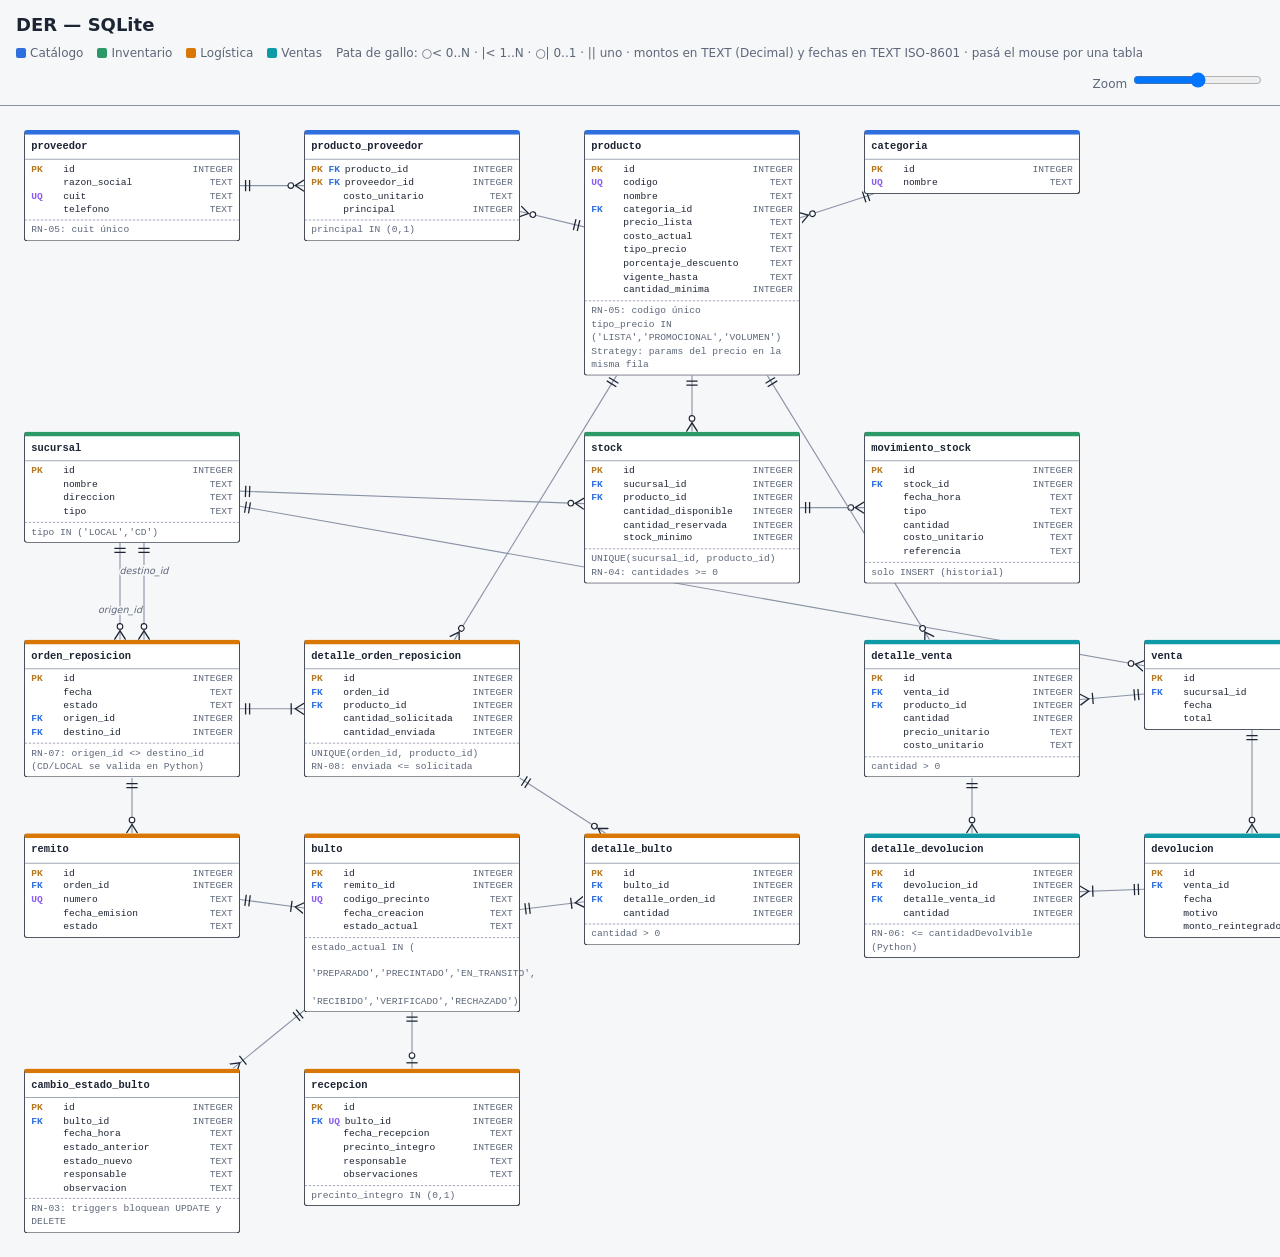
==== docs/diagramas/der.html @ 30037b96 "creacion de docs versiones iniciales" ====
<!doctype html>
<html lang="es">
<head>
<meta charset="utf-8">
<meta name="viewport" content="width=device-width, initial-scale=1">
<title>DER SQLite</title>
<style>
  :root {
    --bg: #f6f7f9; --box: #ffffff; --ink: #1d2433; --muted: #5d6779; --line: #8a93a6; --hl: #d9480f;
    --catalogo: #2f6fde; --inventario: #2b9a66; --logistica: #d97706; --ventas: #0e9aa7;
    --pk: #b7791f; --fk: #2f6fde; --uq: #8b5cf6;
  }
  @media (prefers-color-scheme: dark) {
    :root:not([data-theme="light"]) {
      --bg: #12151c; --box: #1b2029; --ink: #e6e9ef; --muted: #9aa3b5; --line: #6b7488; --hl: #ff8a4c; --pk: #e0a43a; --fk: #6c9cf0; --uq: #a98bfa;
    }
  }
  :root[data-theme="dark"] { --bg: #12151c; --box: #1b2029; --ink: #e6e9ef; --muted: #9aa3b5; --line: #6b7488; --hl: #ff8a4c; --pk: #e0a43a; --fk: #6c9cf0; --uq: #a98bfa; }

  * { box-sizing: border-box; }
  body { margin: 0; background: var(--bg); color: var(--ink); font: 14px/1.4 system-ui, sans-serif; }
  header.top { position: sticky; top: 0; z-index: 5; background: var(--bg); padding: 12px 16px; border-bottom: 1px solid var(--line);
    display: flex; flex-wrap: wrap; gap: 8px 20px; align-items: center; }
  header.top h1 { font-size: 18px; margin: 0; }
  .legend { display: flex; flex-wrap: wrap; gap: 6px 14px; font-size: 12px; color: var(--muted); }
  .legend i { display: inline-block; width: 10px; height: 10px; border-radius: 2px; margin-right: 4px; vertical-align: -1px; }
  .zoom { margin-left: auto; font-size: 12px; color: var(--muted); }
  .scroller { overflow: auto; padding: 16px; }
  .sizer { position: relative; }
  .canvas { position: absolute; top: 0; left: 0; transform-origin: 0 0; display: grid;
    grid-template-columns: repeat(7, 270px); column-gap: 80px; row-gap: 70px; align-items: start; padding: 10px; }
  svg.edges { position: absolute; inset: 0; overflow: visible; pointer-events: none; z-index: 0; }

  .tbl { position: relative; z-index: 1; background: var(--box); border: 1.5px solid var(--ink); border-top: 6px solid var(--c);
    border-radius: 4px; font-size: 12px; transition: opacity .15s; }
  .tbl .name { padding: 6px 8px; border-bottom: 1px solid var(--line); font-weight: 700; font-size: 13px; font-family: ui-monospace, Consolas, monospace; }
  .tbl ul { list-style: none; margin: 0; padding: 4px 8px; font-family: ui-monospace, Consolas, monospace; }
  .tbl li { display: flex; gap: 6px; align-items: baseline; }
  .tbl li .t { margin-left: auto; color: var(--muted); }
  .tbl li .f { min-width: 34px; font-size: 12px; font-weight: 700; }
  .f .PK { color: var(--pk); } .f .FK { color: var(--fk); } .f .UQ { color: var(--uq); }
  .tbl .chk { white-space: pre-wrap; border-top: 1px dashed var(--line); padding: 4px 8px; color: var(--muted); font-size: 12px; font-family: ui-monospace, Consolas, monospace; }

  g.edge { color: var(--line); transition: opacity .15s; }
  g.edge path { fill: none; stroke: currentColor; stroke-width: 1.4; }
  g.edge text { fill: var(--muted); font-size: 12px; font-style: italic; paint-order: stroke; stroke: var(--bg); stroke-width: 4px; }
  .focus g.edge { opacity: .1; }
  .focus g.edge.on { opacity: 1; color: var(--hl); }
  .focus g.edge.on path { stroke-width: 2.2; }
  .focusing .tbl:not(.on) { opacity: .35; }
</style>
</head>
<body>
<header class="top">
  <h1>DER — SQLite</h1>
  <div class="legend">
    <span><i style="background:var(--catalogo)"></i>Catálogo</span>
    <span><i style="background:var(--inventario)"></i>Inventario</span>
    <span><i style="background:var(--logistica)"></i>Logística</span>
    <span><i style="background:var(--ventas)"></i>Ventas</span>
    <span>Pata de gallo: ○&lt; 0..N · |&lt; 1..N · ○| 0..1 · || uno · montos en TEXT (Decimal) y fechas en TEXT ISO-8601 · pasá el mouse por una tabla</span>
  </div>
  <label class="zoom">Zoom <input id="zoom" type="range" min="40" max="120" value="80"></label>
</header>
<div class="scroller"><div class="sizer" id="sizer"><div class="canvas" id="canvas">
  <svg class="edges" id="edges">
    <defs>
      <!-- el extremo derecho del marcador toca la tabla -->
      <marker id="m-uno" viewBox="0 0 22 16" refX="22" refY="8" markerWidth="22" markerHeight="16" markerUnits="userSpaceOnUse" orient="auto-start-reverse">
        <path d="M10 1 V15 M15 1 V15" stroke="context-stroke" stroke-width="1.6"/></marker>
      <marker id="m-N" viewBox="0 0 22 16" refX="22" refY="8" markerWidth="22" markerHeight="16" markerUnits="userSpaceOnUse" orient="auto-start-reverse">
        <path d="M22 1 L11 8 L22 15" fill="none" stroke="context-stroke" stroke-width="1.6"/>
        <circle cx="5.5" cy="8" r="3.5" fill="var(--box)" stroke="context-stroke" stroke-width="1.4"/></marker>
      <marker id="m-1N" viewBox="0 0 22 16" refX="22" refY="8" markerWidth="22" markerHeight="16" markerUnits="userSpaceOnUse" orient="auto-start-reverse">
        <path d="M22 1 L11 8 L22 15 M6 1 V15" fill="none" stroke="context-stroke" stroke-width="1.6"/></marker>
      <marker id="m-01" viewBox="0 0 22 16" refX="22" refY="8" markerWidth="22" markerHeight="16" markerUnits="userSpaceOnUse" orient="auto-start-reverse">
        <path d="M15 1 V15" stroke="context-stroke" stroke-width="1.6"/>
        <circle cx="6" cy="8" r="3.5" fill="var(--box)" stroke="context-stroke" stroke-width="1.4"/></marker>
    </defs>
  </svg>
</div></div></div>

<script>
// [tabla, grupo, [columna, fila], columnas [nombre, tipo, flags], restricciones]
const TABLAS = [
  ['proveedor', 'catalogo', [1, 1], [['id', 'INTEGER', 'PK'], ['razon_social', 'TEXT'], ['cuit', 'TEXT', 'UQ'], ['telefono', 'TEXT']], ['RN-05: cuit único']],
  ['producto_proveedor', 'catalogo', [2, 1], [['producto_id', 'INTEGER', 'PK FK'], ['proveedor_id', 'INTEGER', 'PK FK'], ['costo_unitario', 'TEXT'], ['principal', 'INTEGER']], ['principal IN (0,1)']],
  ['producto', 'catalogo', [3, 1], [['id', 'INTEGER', 'PK'], ['codigo', 'TEXT', 'UQ'], ['nombre', 'TEXT'], ['categoria_id', 'INTEGER', 'FK'], ['precio_lista', 'TEXT'], ['costo_actual', 'TEXT'],
    ['tipo_precio', 'TEXT'], ['porcentaje_descuento', 'TEXT'], ['vigente_hasta', 'TEXT'], ['cantidad_minima', 'INTEGER']],
    ['RN-05: codigo único', "tipo_precio IN ('LISTA','PROMOCIONAL','VOLUMEN')", 'Strategy: params del precio en la misma fila']],
  ['categoria', 'catalogo', [4, 1], [['id', 'INTEGER', 'PK'], ['nombre', 'TEXT', 'UQ']], []],

  ['sucursal', 'inventario', [1, 2], [['id', 'INTEGER', 'PK'], ['nombre', 'TEXT'], ['direccion', 'TEXT'], ['tipo', 'TEXT']], ["tipo IN ('LOCAL','CD')"]],
  ['stock', 'inventario', [3, 2], [['id', 'INTEGER', 'PK'], ['sucursal_id', 'INTEGER', 'FK'], ['producto_id', 'INTEGER', 'FK'], ['cantidad_disponible', 'INTEGER'], ['cantidad_reservada', 'INTEGER'], ['stock_minimo', 'INTEGER']],
    ['UNIQUE(sucursal_id, producto_id)', 'RN-04: cantidades >= 0']],
  ['movimiento_stock', 'inventario', [4, 2], [['id', 'INTEGER', 'PK'], ['stock_id', 'INTEGER', 'FK'], ['fecha_hora', 'TEXT'], ['tipo', 'TEXT'], ['cantidad', 'INTEGER'], ['costo_unitario', 'TEXT'], ['referencia', 'TEXT']],
    ['solo INSERT (historial)']],

  ['orden_reposicion', 'logistica', [1, 3], [['id', 'INTEGER', 'PK'], ['fecha', 'TEXT'], ['estado', 'TEXT'], ['origen_id', 'INTEGER', 'FK'], ['destino_id', 'INTEGER', 'FK']],
    ['RN-07: origen_id <> destino_id', '(CD/LOCAL se valida en Python)']],
  ['detalle_orden_reposicion', 'logistica', [2, 3], [['id', 'INTEGER', 'PK'], ['orden_id', 'INTEGER', 'FK'], ['producto_id', 'INTEGER', 'FK'], ['cantidad_solicitada', 'INTEGER'], ['cantidad_enviada', 'INTEGER']],
    ['UNIQUE(orden_id, producto_id)', 'RN-08: enviada <= solicitada']],
  ['remito', 'logistica', [1, 4], [['id', 'INTEGER', 'PK'], ['orden_id', 'INTEGER', 'FK'], ['numero', 'TEXT', 'UQ'], ['fecha_emision', 'TEXT'], ['estado', 'TEXT']], []],
  ['bulto', 'logistica', [2, 4], [['id', 'INTEGER', 'PK'], ['remito_id', 'INTEGER', 'FK'], ['codigo_precinto', 'TEXT', 'UQ'], ['fecha_creacion', 'TEXT'], ['estado_actual', 'TEXT']],
    ['estado_actual IN (', "  'PREPARADO','PRECINTADO','EN_TRANSITO',", "  'RECIBIDO','VERIFICADO','RECHAZADO')"]],
  ['detalle_bulto', 'logistica', [3, 4], [['id', 'INTEGER', 'PK'], ['bulto_id', 'INTEGER', 'FK'], ['detalle_orden_id', 'INTEGER', 'FK'], ['cantidad', 'INTEGER']], ['cantidad > 0']],
  ['cambio_estado_bulto', 'logistica', [1, 5], [['id', 'INTEGER', 'PK'], ['bulto_id', 'INTEGER', 'FK'], ['fecha_hora', 'TEXT'], ['estado_anterior', 'TEXT'], ['estado_nuevo', 'TEXT'], ['responsable', 'TEXT'], ['observacion', 'TEXT']],
    ['RN-03: triggers bloquean UPDATE y DELETE']],
  ['recepcion', 'logistica', [2, 5], [['id', 'INTEGER', 'PK'], ['bulto_id', 'INTEGER', 'FK UQ'], ['fecha_recepcion', 'TEXT'], ['precinto_integro', 'INTEGER'], ['responsable', 'TEXT'], ['observaciones', 'TEXT']],
    ['precinto_integro IN (0,1)']],

  ['detalle_venta', 'ventas', [4, 3], [['id', 'INTEGER', 'PK'], ['venta_id', 'INTEGER', 'FK'], ['producto_id', 'INTEGER', 'FK'], ['cantidad', 'INTEGER'], ['precio_unitario', 'TEXT'], ['costo_unitario', 'TEXT']], ['cantidad > 0']],
  ['venta', 'ventas', [5, 3], [['id', 'INTEGER', 'PK'], ['sucursal_id', 'INTEGER', 'FK'], ['fecha', 'TEXT'], ['total', 'TEXT']], []],
  ['cobro', 'ventas', [6, 3], [['id', 'INTEGER', 'PK'], ['venta_id', 'INTEGER', 'FK'], ['medio_pago_id', 'INTEGER', 'FK'], ['monto', 'TEXT'], ['fecha', 'TEXT']], ['RN-10: SUM(monto) = venta.total (Python)']],
  ['medio_pago', 'ventas', [7, 3], [['id', 'INTEGER', 'PK'], ['nombre', 'TEXT', 'UQ'], ['tipo', 'TEXT']], []],
  ['detalle_devolucion', 'ventas', [4, 4], [['id', 'INTEGER', 'PK'], ['devolucion_id', 'INTEGER', 'FK'], ['detalle_venta_id', 'INTEGER', 'FK'], ['cantidad', 'INTEGER']], ['RN-06: <= cantidadDevolvible (Python)']],
  ['devolucion', 'ventas', [5, 4], [['id', 'INTEGER', 'PK'], ['venta_id', 'INTEGER', 'FK'], ['fecha', 'TEXT'], ['motivo', 'TEXT'], ['monto_reintegrado', 'TEXT']], []],
  ['comprobante', 'ventas', [6, 4], [['id', 'INTEGER', 'PK'], ['venta_id', 'INTEGER', 'FK UQ'], ['numero', 'TEXT', 'UQ'], ['tipo', 'TEXT'], ['fecha_emision', 'TEXT']], []],
];

// [tabla hija (tiene la FK), tabla padre, cardinalidad del lado hijo: N | 1N | 01, etiqueta]
const RELACIONES = [
  ['producto', 'categoria', 'N'],
  ['producto_proveedor', 'producto', 'N'],
  ['producto_proveedor', 'proveedor', 'N'],
  ['stock', 'sucursal', 'N'],
  ['stock', 'producto', 'N'],
  ['movimiento_stock', 'stock', 'N'],
  ['orden_reposicion', 'sucursal', 'N', 'origen_id'],
  ['orden_reposicion', 'sucursal', 'N', 'destino_id'],
  ['detalle_orden_reposicion', 'orden_reposicion', '1N'],
  ['detalle_orden_reposicion', 'producto', 'N'],
  ['remito', 'orden_reposicion', 'N'],
  ['bulto', 'remito', '1N'],
  ['detalle_bulto', 'bulto', '1N'],
  ['detalle_bulto', 'detalle_orden_reposicion', 'N'],
  ['cambio_estado_bulto', 'bulto', '1N'],
  ['recepcion', 'bulto', '01'],
  ['venta', 'sucursal', 'N'],
  ['detalle_venta', 'venta', '1N'],
  ['detalle_venta', 'producto', 'N'],
  ['cobro', 'venta', 'N'],
  ['cobro', 'medio_pago', 'N'],
  ['comprobante', 'venta', '01'],
  ['devolucion', 'venta', 'N'],
  ['detalle_devolucion', 'devolucion', '1N'],
  ['detalle_devolucion', 'detalle_venta', 'N'],
];

const canvas = document.getElementById('canvas');
const svg = document.getElementById('edges');
const NS = 'http://www.w3.org/2000/svg';
const esc = s => s.replace(/&/g, '&amp;').replace(/</g, '&lt;');

for (const [nombre, grupo, [col, fila], columnas, restricciones] of TABLAS) {
  const el = document.createElement('div');
  el.className = 'tbl';
  el.id = 't-' + nombre;
  el.style.cssText = `grid-column:${col};grid-row:${fila};--c:var(--${grupo})`;
  el.innerHTML = `<div class="name">${nombre}</div><ul>`
    + columnas.map(([n, tipo, flags = '']) =>
      `<li><span class="f">${flags.split(' ').map(f => `<span class="${f}">${f}</span>`).join(' ')}</span>${n}<span class="t">${tipo}</span></li>`).join('')
    + '</ul>' + (restricciones.length ? `<div class="chk">${restricciones.map(esc).join('<br>')}</div>` : '');
  canvas.appendChild(el);
}

const caja = n => { const e = document.getElementById('t-' + n); return { x: e.offsetLeft, y: e.offsetTop, w: e.offsetWidth, h: e.offsetHeight }; };
// punto donde la recta centro(r) → (tx,ty) corta el borde de r
function borde(r, cx, cy, tx, ty) {
  const dx = tx - cx, dy = ty - cy;
  const t = Math.min(dx ? (r.w / 2) / Math.abs(dx) : Infinity, dy ? (r.h / 2) / Math.abs(dy) : Infinity);
  return [cx + dx * t, cy + dy * t];
}

function dibujar() {
  svg.querySelectorAll('g.edge').forEach(g => g.remove());
  svg.setAttribute('width', canvas.scrollWidth); svg.setAttribute('height', canvas.scrollHeight);
  const pares = {};
  RELACIONES.forEach(r => { const k = [r[0], r[1]].sort().join(); (pares[k] ||= []).push(r); });

  for (const r of RELACIONES) {
    const [a, b, card, etiqueta = ''] = r;
    const A = caja(a), B = caja(b);
    let ax = A.x + A.w / 2, ay = A.y + A.h / 2, bx = B.x + B.w / 2, by = B.y + B.h / 2;
    const L = Math.hypot(bx - ax, by - ay), px = -(by - ay) / L, py = (bx - ax) / L;
    // FKs paralelas entre el mismo par (origen_id / destino_id)
    const grupo = pares[[a, b].sort().join()], i = grupo.indexOf(r), off = (i - (grupo.length - 1) / 2) * 30;
    ax += px * off; ay += py * off; bx += px * off; by += py * off;
    const [x1, y1] = borde(A, ax, ay, bx, by), [x2, y2] = borde(B, bx, by, ax, ay);

    const g = document.createElementNS(NS, 'g');
    g.setAttribute('class', 'edge');
    g.dataset.a = a; g.dataset.b = b;
    const p = document.createElementNS(NS, 'path');
    p.setAttribute('d', `M${x1},${y1} L${x2},${y2}`);
    p.setAttribute('marker-start', `url(#m-${card})`);
    p.setAttribute('marker-end', 'url(#m-uno)');
    g.appendChild(p);
    if (etiqueta) {
      const t = document.createElementNS(NS, 'text'), k = grupo.length > 1 ? 0.3 + 0.4 * i / (grupo.length - 1) : 0.5;
      t.setAttribute('x', x1 + (x2 - x1) * k); t.setAttribute('y', y1 + (y2 - y1) * k);
      t.setAttribute('text-anchor', 'middle'); t.setAttribute('dominant-baseline', 'middle');
      t.textContent = etiqueta; g.appendChild(t);
    }
    svg.appendChild(g);
  }
}

// resaltar relaciones de la tabla bajo el mouse
canvas.addEventListener('mouseover', e => {
  const c = e.target.closest('.tbl'); if (!c) return;
  const n = c.id.slice(2), vecinos = new Set([n]);
  svg.querySelectorAll('g.edge').forEach(g => {
    const on = g.dataset.a === n || g.dataset.b === n;
    g.classList.toggle('on', on);
    if (on) { vecinos.add(g.dataset.a); vecinos.add(g.dataset.b); }
  });
  canvas.querySelectorAll('.tbl').forEach(x => x.classList.toggle('on', vecinos.has(x.id.slice(2))));
  svg.classList.add('focus'); canvas.classList.add('focusing');
});
canvas.addEventListener('mouseleave', () => { svg.classList.remove('focus'); canvas.classList.remove('focusing'); });

const zoom = document.getElementById('zoom'), sizer = document.getElementById('sizer');
function escalar() {
  const s = zoom.value / 100;
  canvas.style.transform = `scale(${s})`;
  sizer.style.width = canvas.scrollWidth * s + 'px'; sizer.style.height = canvas.scrollHeight * s + 'px';
}
zoom.addEventListener('input', escalar);
dibujar(); escalar();
</script>
</body>
</html>
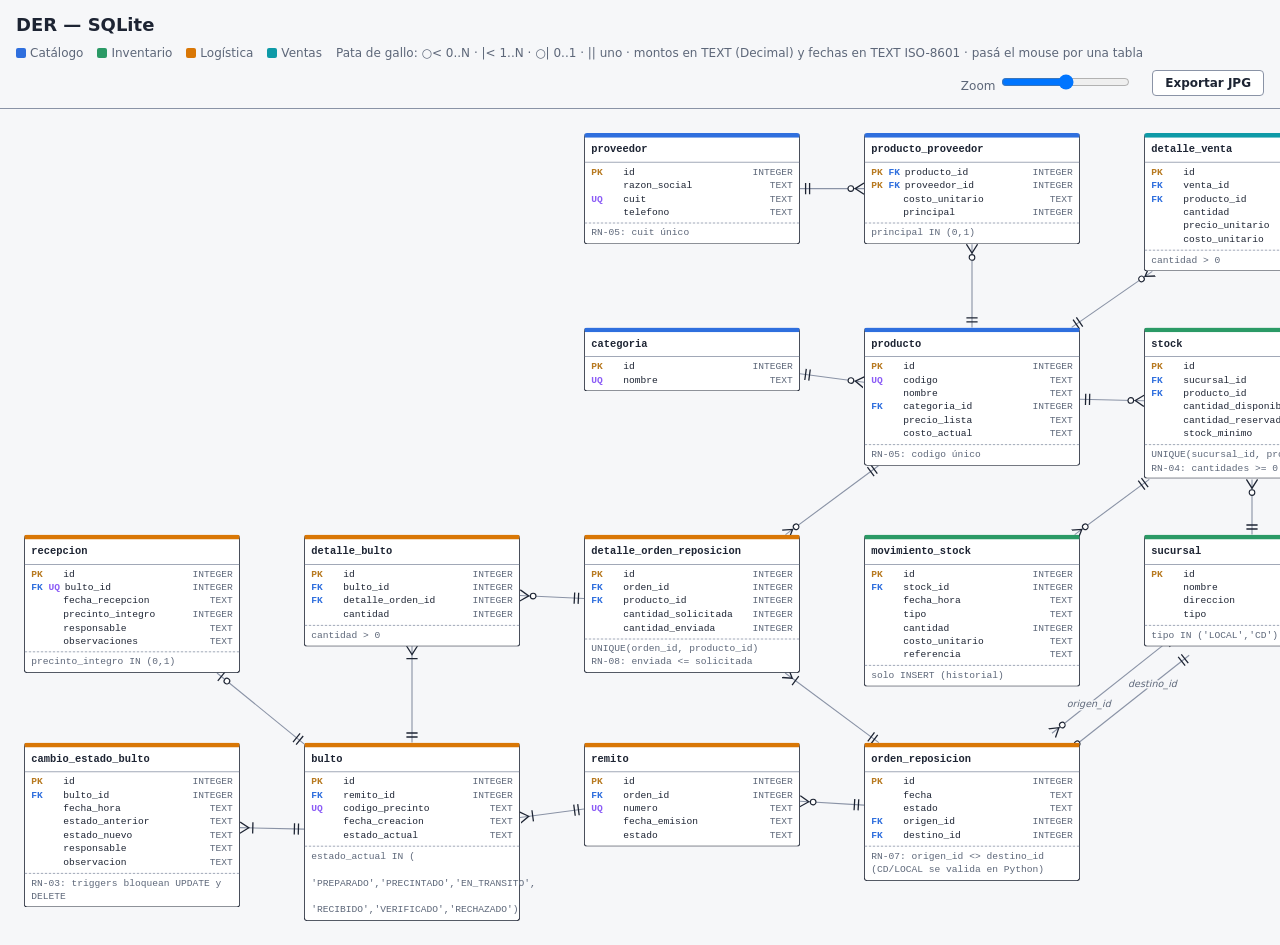
==== commit eccd8bbe: "cambios doc" ====
--- a/docs/diagramas/der.html
+++ b/docs/diagramas/der.html
@@ -83,39 +83,38 @@
 <script>
 // [tabla, grupo, [columna, fila], columnas [nombre, tipo, flags], restricciones]
 const TABLAS = [
-  ['proveedor', 'catalogo', [1, 1], [['id', 'INTEGER', 'PK'], ['razon_social', 'TEXT'], ['cuit', 'TEXT', 'UQ'], ['telefono', 'TEXT']], ['RN-05: cuit único']],
-  ['producto_proveedor', 'catalogo', [2, 1], [['producto_id', 'INTEGER', 'PK FK'], ['proveedor_id', 'INTEGER', 'PK FK'], ['costo_unitario', 'TEXT'], ['principal', 'INTEGER']], ['principal IN (0,1)']],
-  ['producto', 'catalogo', [3, 1], [['id', 'INTEGER', 'PK'], ['codigo', 'TEXT', 'UQ'], ['nombre', 'TEXT'], ['categoria_id', 'INTEGER', 'FK'], ['precio_lista', 'TEXT'], ['costo_actual', 'TEXT'],
-    ['tipo_precio', 'TEXT'], ['porcentaje_descuento', 'TEXT'], ['vigente_hasta', 'TEXT'], ['cantidad_minima', 'INTEGER']],
-    ['RN-05: codigo único', "tipo_precio IN ('LISTA','PROMOCIONAL','VOLUMEN')", 'Strategy: params del precio en la misma fila']],
-  ['categoria', 'catalogo', [4, 1], [['id', 'INTEGER', 'PK'], ['nombre', 'TEXT', 'UQ']], []],
-
-  ['sucursal', 'inventario', [1, 2], [['id', 'INTEGER', 'PK'], ['nombre', 'TEXT'], ['direccion', 'TEXT'], ['tipo', 'TEXT']], ["tipo IN ('LOCAL','CD')"]],
-  ['stock', 'inventario', [3, 2], [['id', 'INTEGER', 'PK'], ['sucursal_id', 'INTEGER', 'FK'], ['producto_id', 'INTEGER', 'FK'], ['cantidad_disponible', 'INTEGER'], ['cantidad_reservada', 'INTEGER'], ['stock_minimo', 'INTEGER']],
+  ['proveedor', 'catalogo', [3, 1], [['id', 'INTEGER', 'PK'], ['razon_social', 'TEXT'], ['cuit', 'TEXT', 'UQ'], ['telefono', 'TEXT']], ['RN-05: cuit único']],
+  ['producto_proveedor', 'catalogo', [4, 1], [['producto_id', 'INTEGER', 'PK FK'], ['proveedor_id', 'INTEGER', 'PK FK'], ['costo_unitario', 'TEXT'], ['principal', 'INTEGER']], ['principal IN (0,1)']],
+  ['producto', 'catalogo', [4, 2], [['id', 'INTEGER', 'PK'], ['codigo', 'TEXT', 'UQ'], ['nombre', 'TEXT'], ['categoria_id', 'INTEGER', 'FK'], ['precio_lista', 'TEXT'], ['costo_actual', 'TEXT']],
+    ['RN-05: codigo único']],
+  ['categoria', 'catalogo', [3, 2], [['id', 'INTEGER', 'PK'], ['nombre', 'TEXT', 'UQ']], []],
+
+  ['sucursal', 'inventario', [5, 3], [['id', 'INTEGER', 'PK'], ['nombre', 'TEXT'], ['direccion', 'TEXT'], ['tipo', 'TEXT']], ["tipo IN ('LOCAL','CD')"]],
+  ['stock', 'inventario', [5, 2], [['id', 'INTEGER', 'PK'], ['sucursal_id', 'INTEGER', 'FK'], ['producto_id', 'INTEGER', 'FK'], ['cantidad_disponible', 'INTEGER'], ['cantidad_reservada', 'INTEGER'], ['stock_minimo', 'INTEGER']],
     ['UNIQUE(sucursal_id, producto_id)', 'RN-04: cantidades >= 0']],
-  ['movimiento_stock', 'inventario', [4, 2], [['id', 'INTEGER', 'PK'], ['stock_id', 'INTEGER', 'FK'], ['fecha_hora', 'TEXT'], ['tipo', 'TEXT'], ['cantidad', 'INTEGER'], ['costo_unitario', 'TEXT'], ['referencia', 'TEXT']],
+  ['movimiento_stock', 'inventario', [4, 3], [['id', 'INTEGER', 'PK'], ['stock_id', 'INTEGER', 'FK'], ['fecha_hora', 'TEXT'], ['tipo', 'TEXT'], ['cantidad', 'INTEGER'], ['costo_unitario', 'TEXT'], ['referencia', 'TEXT']],
     ['solo INSERT (historial)']],
 
-  ['orden_reposicion', 'logistica', [1, 3], [['id', 'INTEGER', 'PK'], ['fecha', 'TEXT'], ['estado', 'TEXT'], ['origen_id', 'INTEGER', 'FK'], ['destino_id', 'INTEGER', 'FK']],
+  ['orden_reposicion', 'logistica', [4, 4], [['id', 'INTEGER', 'PK'], ['fecha', 'TEXT'], ['estado', 'TEXT'], ['origen_id', 'INTEGER', 'FK'], ['destino_id', 'INTEGER', 'FK']],
     ['RN-07: origen_id <> destino_id', '(CD/LOCAL se valida en Python)']],
-  ['detalle_orden_reposicion', 'logistica', [2, 3], [['id', 'INTEGER', 'PK'], ['orden_id', 'INTEGER', 'FK'], ['producto_id', 'INTEGER', 'FK'], ['cantidad_solicitada', 'INTEGER'], ['cantidad_enviada', 'INTEGER']],
+  ['detalle_orden_reposicion', 'logistica', [3, 3], [['id', 'INTEGER', 'PK'], ['orden_id', 'INTEGER', 'FK'], ['producto_id', 'INTEGER', 'FK'], ['cantidad_solicitada', 'INTEGER'], ['cantidad_enviada', 'INTEGER']],
     ['UNIQUE(orden_id, producto_id)', 'RN-08: enviada <= solicitada']],
-  ['remito', 'logistica', [1, 4], [['id', 'INTEGER', 'PK'], ['orden_id', 'INTEGER', 'FK'], ['numero', 'TEXT', 'UQ'], ['fecha_emision', 'TEXT'], ['estado', 'TEXT']], []],
+  ['remito', 'logistica', [3, 4], [['id', 'INTEGER', 'PK'], ['orden_id', 'INTEGER', 'FK'], ['numero', 'TEXT', 'UQ'], ['fecha_emision', 'TEXT'], ['estado', 'TEXT']], []],
   ['bulto', 'logistica', [2, 4], [['id', 'INTEGER', 'PK'], ['remito_id', 'INTEGER', 'FK'], ['codigo_precinto', 'TEXT', 'UQ'], ['fecha_creacion', 'TEXT'], ['estado_actual', 'TEXT']],
     ['estado_actual IN (', "  'PREPARADO','PRECINTADO','EN_TRANSITO',", "  'RECIBIDO','VERIFICADO','RECHAZADO')"]],
-  ['detalle_bulto', 'logistica', [3, 4], [['id', 'INTEGER', 'PK'], ['bulto_id', 'INTEGER', 'FK'], ['detalle_orden_id', 'INTEGER', 'FK'], ['cantidad', 'INTEGER']], ['cantidad > 0']],
-  ['cambio_estado_bulto', 'logistica', [1, 5], [['id', 'INTEGER', 'PK'], ['bulto_id', 'INTEGER', 'FK'], ['fecha_hora', 'TEXT'], ['estado_anterior', 'TEXT'], ['estado_nuevo', 'TEXT'], ['responsable', 'TEXT'], ['observacion', 'TEXT']],
+  ['detalle_bulto', 'logistica', [2, 3], [['id', 'INTEGER', 'PK'], ['bulto_id', 'INTEGER', 'FK'], ['detalle_orden_id', 'INTEGER', 'FK'], ['cantidad', 'INTEGER']], ['cantidad > 0']],
+  ['cambio_estado_bulto', 'logistica', [1, 4], [['id', 'INTEGER', 'PK'], ['bulto_id', 'INTEGER', 'FK'], ['fecha_hora', 'TEXT'], ['estado_anterior', 'TEXT'], ['estado_nuevo', 'TEXT'], ['responsable', 'TEXT'], ['observacion', 'TEXT']],
     ['RN-03: triggers bloquean UPDATE y DELETE']],
-  ['recepcion', 'logistica', [2, 5], [['id', 'INTEGER', 'PK'], ['bulto_id', 'INTEGER', 'FK UQ'], ['fecha_recepcion', 'TEXT'], ['precinto_integro', 'INTEGER'], ['responsable', 'TEXT'], ['observaciones', 'TEXT']],
+  ['recepcion', 'logistica', [1, 3], [['id', 'INTEGER', 'PK'], ['bulto_id', 'INTEGER', 'FK UQ'], ['fecha_recepcion', 'TEXT'], ['precinto_integro', 'INTEGER'], ['responsable', 'TEXT'], ['observaciones', 'TEXT']],
     ['precinto_integro IN (0,1)']],
 
-  ['detalle_venta', 'ventas', [4, 3], [['id', 'INTEGER', 'PK'], ['venta_id', 'INTEGER', 'FK'], ['producto_id', 'INTEGER', 'FK'], ['cantidad', 'INTEGER'], ['precio_unitario', 'TEXT'], ['costo_unitario', 'TEXT']], ['cantidad > 0']],
-  ['venta', 'ventas', [5, 3], [['id', 'INTEGER', 'PK'], ['sucursal_id', 'INTEGER', 'FK'], ['fecha', 'TEXT'], ['total', 'TEXT']], []],
+  ['detalle_venta', 'ventas', [5, 1], [['id', 'INTEGER', 'PK'], ['venta_id', 'INTEGER', 'FK'], ['producto_id', 'INTEGER', 'FK'], ['cantidad', 'INTEGER'], ['precio_unitario', 'TEXT'], ['costo_unitario', 'TEXT']], ['cantidad > 0']],
+  ['venta', 'ventas', [6, 2], [['id', 'INTEGER', 'PK'], ['sucursal_id', 'INTEGER', 'FK'], ['fecha', 'TEXT'], ['total', 'TEXT']], []],
   ['cobro', 'ventas', [6, 3], [['id', 'INTEGER', 'PK'], ['venta_id', 'INTEGER', 'FK'], ['medio_pago_id', 'INTEGER', 'FK'], ['monto', 'TEXT'], ['fecha', 'TEXT']], ['RN-10: SUM(monto) = venta.total (Python)']],
   ['medio_pago', 'ventas', [7, 3], [['id', 'INTEGER', 'PK'], ['nombre', 'TEXT', 'UQ'], ['tipo', 'TEXT']], []],
-  ['detalle_devolucion', 'ventas', [4, 4], [['id', 'INTEGER', 'PK'], ['devolucion_id', 'INTEGER', 'FK'], ['detalle_venta_id', 'INTEGER', 'FK'], ['cantidad', 'INTEGER']], ['RN-06: <= cantidadDevolvible (Python)']],
-  ['devolucion', 'ventas', [5, 4], [['id', 'INTEGER', 'PK'], ['venta_id', 'INTEGER', 'FK'], ['fecha', 'TEXT'], ['motivo', 'TEXT'], ['monto_reintegrado', 'TEXT']], []],
-  ['comprobante', 'ventas', [6, 4], [['id', 'INTEGER', 'PK'], ['venta_id', 'INTEGER', 'FK UQ'], ['numero', 'TEXT', 'UQ'], ['tipo', 'TEXT'], ['fecha_emision', 'TEXT']], []],
+  ['detalle_devolucion', 'ventas', [6, 1], [['id', 'INTEGER', 'PK'], ['devolucion_id', 'INTEGER', 'FK'], ['detalle_venta_id', 'INTEGER', 'FK'], ['cantidad', 'INTEGER']], ['RN-06: <= cantidadDevolvible (Python)']],
+  ['devolucion', 'ventas', [7, 1], [['id', 'INTEGER', 'PK'], ['venta_id', 'INTEGER', 'FK'], ['fecha', 'TEXT'], ['motivo', 'TEXT'], ['monto_reintegrado', 'TEXT']], []],
+  ['comprobante', 'ventas', [7, 2], [['id', 'INTEGER', 'PK'], ['venta_id', 'INTEGER', 'FK UQ'], ['numero', 'TEXT', 'UQ'], ['tipo', 'TEXT'], ['fecha_emision', 'TEXT']], []],
 ];
 
 // [tabla hija (tiene la FK), tabla padre, cardinalidad del lado hijo: N | 1N | 01, etiqueta]
@@ -229,5 +228,6 @@
 zoom.addEventListener('input', escalar);
 dibujar(); escalar();
 </script>
+<script src="exportar-imagen.js"></script>
 </body>
 </html>
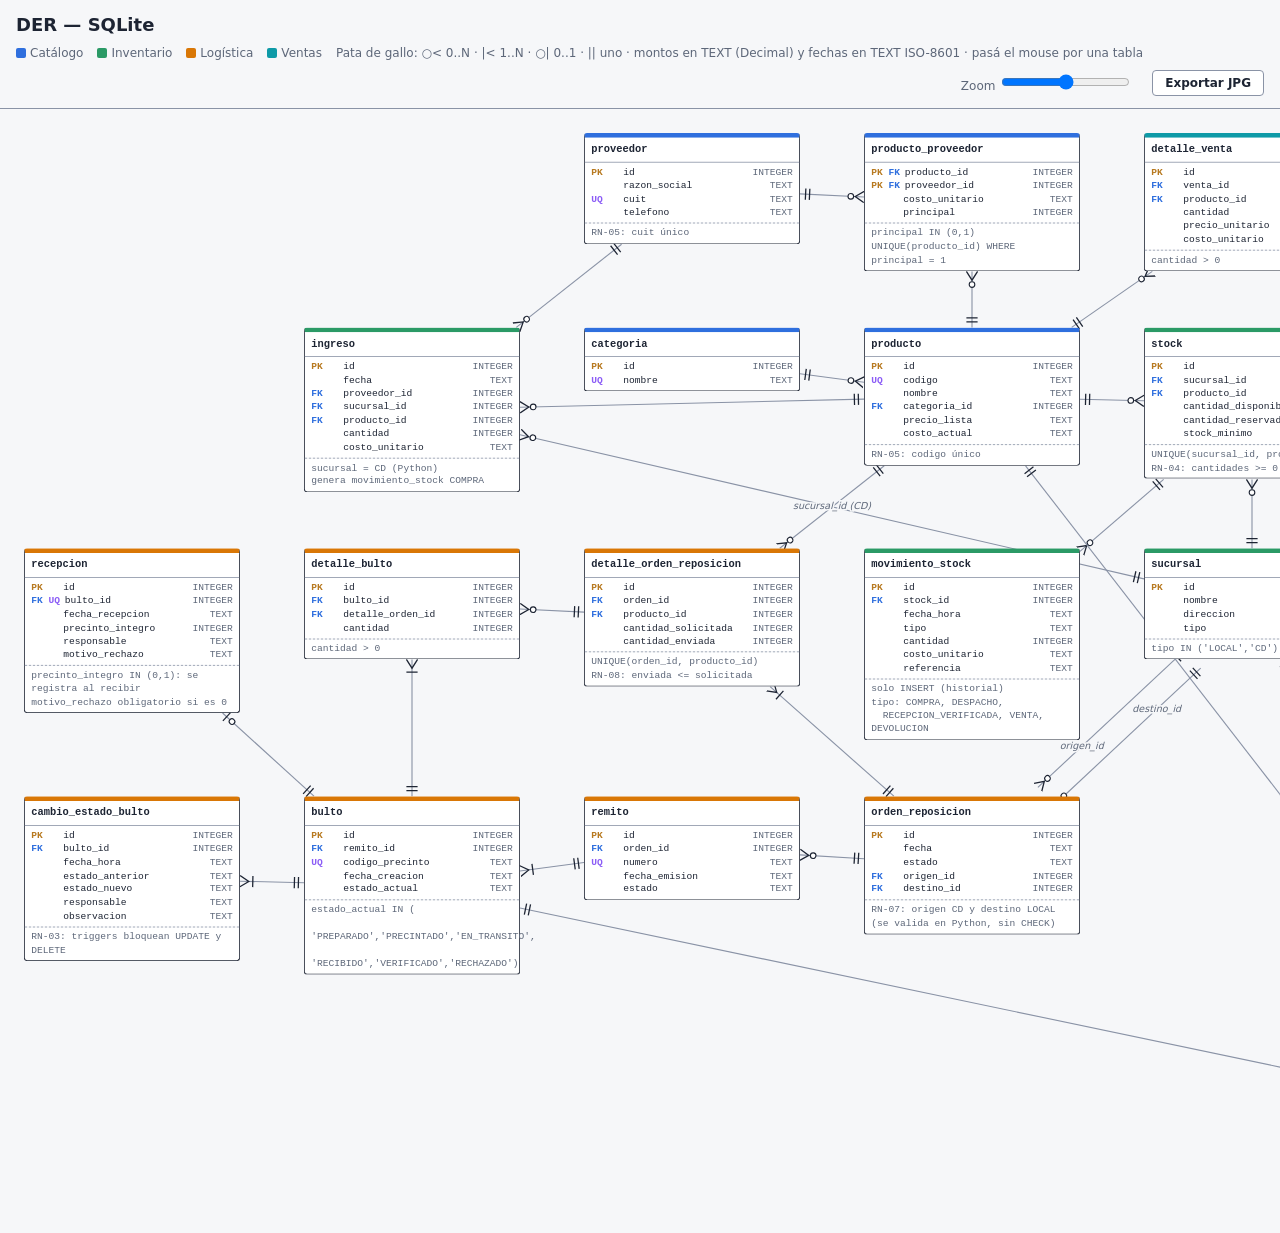
==== commit b0c2bbd6: "Alinea los diagramas (DER, clases, estados) con el código - DER: agrega merma e ingreso, medio_pago " ====
--- a/docs/diagramas/der.html
+++ b/docs/diagramas/der.html
@@ -84,7 +84,7 @@
 // [tabla, grupo, [columna, fila], columnas [nombre, tipo, flags], restricciones]
 const TABLAS = [
   ['proveedor', 'catalogo', [3, 1], [['id', 'INTEGER', 'PK'], ['razon_social', 'TEXT'], ['cuit', 'TEXT', 'UQ'], ['telefono', 'TEXT']], ['RN-05: cuit único']],
-  ['producto_proveedor', 'catalogo', [4, 1], [['producto_id', 'INTEGER', 'PK FK'], ['proveedor_id', 'INTEGER', 'PK FK'], ['costo_unitario', 'TEXT'], ['principal', 'INTEGER']], ['principal IN (0,1)']],
+  ['producto_proveedor', 'catalogo', [4, 1], [['producto_id', 'INTEGER', 'PK FK'], ['proveedor_id', 'INTEGER', 'PK FK'], ['costo_unitario', 'TEXT'], ['principal', 'INTEGER']], ['principal IN (0,1)', 'UNIQUE(producto_id) WHERE principal = 1']],
   ['producto', 'catalogo', [4, 2], [['id', 'INTEGER', 'PK'], ['codigo', 'TEXT', 'UQ'], ['nombre', 'TEXT'], ['categoria_id', 'INTEGER', 'FK'], ['precio_lista', 'TEXT'], ['costo_actual', 'TEXT']],
     ['RN-05: codigo único']],
   ['categoria', 'catalogo', [3, 2], [['id', 'INTEGER', 'PK'], ['nombre', 'TEXT', 'UQ']], []],
@@ -93,10 +93,10 @@
   ['stock', 'inventario', [5, 2], [['id', 'INTEGER', 'PK'], ['sucursal_id', 'INTEGER', 'FK'], ['producto_id', 'INTEGER', 'FK'], ['cantidad_disponible', 'INTEGER'], ['cantidad_reservada', 'INTEGER'], ['stock_minimo', 'INTEGER']],
     ['UNIQUE(sucursal_id, producto_id)', 'RN-04: cantidades >= 0']],
   ['movimiento_stock', 'inventario', [4, 3], [['id', 'INTEGER', 'PK'], ['stock_id', 'INTEGER', 'FK'], ['fecha_hora', 'TEXT'], ['tipo', 'TEXT'], ['cantidad', 'INTEGER'], ['costo_unitario', 'TEXT'], ['referencia', 'TEXT']],
-    ['solo INSERT (historial)']],
+    ['solo INSERT (historial)', 'tipo: COMPRA, DESPACHO,', '  RECEPCION_VERIFICADA, VENTA, DEVOLUCION']],
 
   ['orden_reposicion', 'logistica', [4, 4], [['id', 'INTEGER', 'PK'], ['fecha', 'TEXT'], ['estado', 'TEXT'], ['origen_id', 'INTEGER', 'FK'], ['destino_id', 'INTEGER', 'FK']],
-    ['RN-07: origen_id <> destino_id', '(CD/LOCAL se valida en Python)']],
+    ['RN-07: origen CD y destino LOCAL', '(se valida en Python, sin CHECK)']],
   ['detalle_orden_reposicion', 'logistica', [3, 3], [['id', 'INTEGER', 'PK'], ['orden_id', 'INTEGER', 'FK'], ['producto_id', 'INTEGER', 'FK'], ['cantidad_solicitada', 'INTEGER'], ['cantidad_enviada', 'INTEGER']],
     ['UNIQUE(orden_id, producto_id)', 'RN-08: enviada <= solicitada']],
   ['remito', 'logistica', [3, 4], [['id', 'INTEGER', 'PK'], ['orden_id', 'INTEGER', 'FK'], ['numero', 'TEXT', 'UQ'], ['fecha_emision', 'TEXT'], ['estado', 'TEXT']], []],
@@ -105,16 +105,20 @@
   ['detalle_bulto', 'logistica', [2, 3], [['id', 'INTEGER', 'PK'], ['bulto_id', 'INTEGER', 'FK'], ['detalle_orden_id', 'INTEGER', 'FK'], ['cantidad', 'INTEGER']], ['cantidad > 0']],
   ['cambio_estado_bulto', 'logistica', [1, 4], [['id', 'INTEGER', 'PK'], ['bulto_id', 'INTEGER', 'FK'], ['fecha_hora', 'TEXT'], ['estado_anterior', 'TEXT'], ['estado_nuevo', 'TEXT'], ['responsable', 'TEXT'], ['observacion', 'TEXT']],
     ['RN-03: triggers bloquean UPDATE y DELETE']],
-  ['recepcion', 'logistica', [1, 3], [['id', 'INTEGER', 'PK'], ['bulto_id', 'INTEGER', 'FK UQ'], ['fecha_recepcion', 'TEXT'], ['precinto_integro', 'INTEGER'], ['responsable', 'TEXT'], ['observaciones', 'TEXT']],
-    ['precinto_integro IN (0,1)']],
+  ['recepcion', 'logistica', [1, 3], [['id', 'INTEGER', 'PK'], ['bulto_id', 'INTEGER', 'FK UQ'], ['fecha_recepcion', 'TEXT'], ['precinto_integro', 'INTEGER'], ['responsable', 'TEXT'], ['motivo_rechazo', 'TEXT']],
+    ['precinto_integro IN (0,1): se registra al recibir', 'motivo_rechazo obligatorio si es 0']],
 
   ['detalle_venta', 'ventas', [5, 1], [['id', 'INTEGER', 'PK'], ['venta_id', 'INTEGER', 'FK'], ['producto_id', 'INTEGER', 'FK'], ['cantidad', 'INTEGER'], ['precio_unitario', 'TEXT'], ['costo_unitario', 'TEXT']], ['cantidad > 0']],
   ['venta', 'ventas', [6, 2], [['id', 'INTEGER', 'PK'], ['sucursal_id', 'INTEGER', 'FK'], ['fecha', 'TEXT'], ['total', 'TEXT']], []],
   ['cobro', 'ventas', [6, 3], [['id', 'INTEGER', 'PK'], ['venta_id', 'INTEGER', 'FK'], ['medio_pago_id', 'INTEGER', 'FK'], ['monto', 'TEXT'], ['fecha', 'TEXT']], ['RN-10: SUM(monto) = venta.total (Python)']],
-  ['medio_pago', 'ventas', [7, 3], [['id', 'INTEGER', 'PK'], ['nombre', 'TEXT', 'UQ'], ['tipo', 'TEXT']], []],
+  ['medio_pago', 'ventas', [7, 2], [['id', 'INTEGER', 'PK'], ['nombre', 'TEXT', 'UQ'], ['tipo', 'TEXT']], []],
   ['detalle_devolucion', 'ventas', [6, 1], [['id', 'INTEGER', 'PK'], ['devolucion_id', 'INTEGER', 'FK'], ['detalle_venta_id', 'INTEGER', 'FK'], ['cantidad', 'INTEGER']], ['RN-06: <= cantidadDevolvible (Python)']],
-  ['devolucion', 'ventas', [7, 1], [['id', 'INTEGER', 'PK'], ['venta_id', 'INTEGER', 'FK'], ['fecha', 'TEXT'], ['motivo', 'TEXT'], ['monto_reintegrado', 'TEXT']], []],
-  ['comprobante', 'ventas', [7, 2], [['id', 'INTEGER', 'PK'], ['venta_id', 'INTEGER', 'FK UQ'], ['numero', 'TEXT', 'UQ'], ['tipo', 'TEXT'], ['fecha_emision', 'TEXT']], []],
+  ['devolucion', 'ventas', [7, 1], [['id', 'INTEGER', 'PK'], ['venta_id', 'INTEGER', 'FK'], ['fecha', 'TEXT'], ['motivo', 'TEXT'], ['monto_reintegrado', 'TEXT'], ['medio_pago_id', 'INTEGER', 'FK']], []],
+  ['ingreso', 'inventario', [2, 2], [['id', 'INTEGER', 'PK'], ['fecha', 'TEXT'], ['proveedor_id', 'INTEGER', 'FK'], ['sucursal_id', 'INTEGER', 'FK'], ['producto_id', 'INTEGER', 'FK'], ['cantidad', 'INTEGER'], ['costo_unitario', 'TEXT']],
+    ['sucursal = CD (Python)', 'genera movimiento_stock COMPRA']],
+  ['merma', 'logistica', [6, 5], [['id', 'INTEGER', 'PK'], ['bulto_id', 'INTEGER', 'FK'], ['sucursal_id', 'INTEGER', 'FK'], ['producto_id', 'INTEGER', 'FK'], ['fecha', 'TEXT'], ['cantidad', 'INTEGER'], ['costo_unitario', 'TEXT'], ['motivo', 'TEXT']],
+    ['se inserta al rechazar un bulto', 'triggers bloquean UPDATE y DELETE']],
+  ['comprobante', 'ventas', [7, 3], [['id', 'INTEGER', 'PK'], ['venta_id', 'INTEGER', 'FK UQ'], ['numero', 'TEXT', 'UQ'], ['tipo', 'TEXT'], ['fecha_emision', 'TEXT']], []],
 ];
 
 // [tabla hija (tiene la FK), tabla padre, cardinalidad del lado hijo: N | 1N | 01, etiqueta]
@@ -144,6 +148,13 @@
   ['devolucion', 'venta', 'N'],
   ['detalle_devolucion', 'devolucion', '1N'],
   ['detalle_devolucion', 'detalle_venta', 'N'],
+  ['devolucion', 'medio_pago', 'N'],
+  ['ingreso', 'proveedor', 'N'],
+  ['ingreso', 'producto', 'N'],
+  ['ingreso', 'sucursal', 'N', 'sucursal_id (CD)'],
+  ['merma', 'bulto', 'N'],
+  ['merma', 'sucursal', 'N'],
+  ['merma', 'producto', 'N'],
 ];
 
 const canvas = document.getElementById('canvas');
